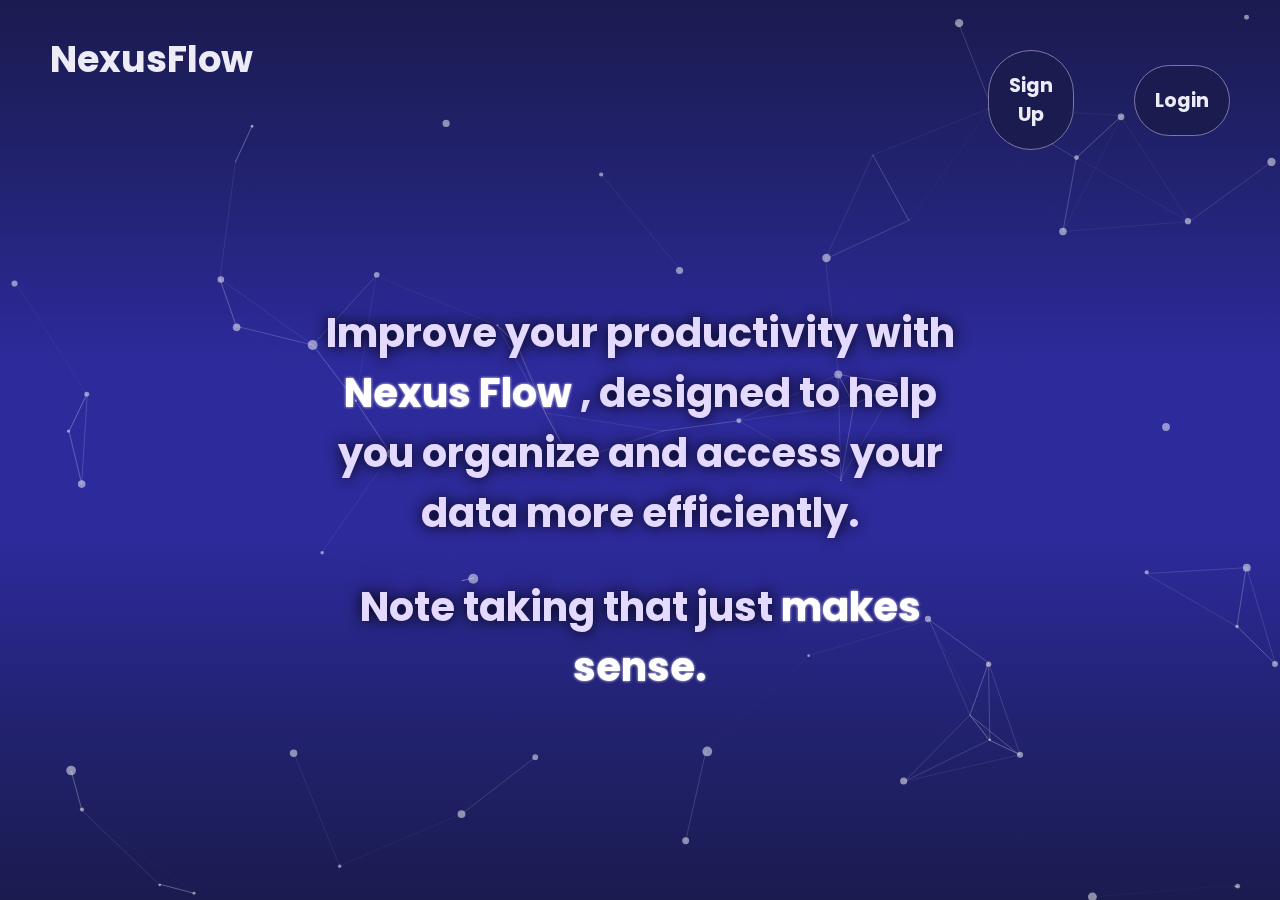
==== index.html @ df28e412 "Adding initial files" ====
<!DOCTYPE html>
<html lang="en">
<head>
    <meta charset="UTF-8">
    <meta name="viewport" content="width=device-width, initial-scale=1.0">
    
    <!--=============INTERNAL CSS IMPORTS =============-->
    <link rel="stylesheet" href="../style/mainstyle.css">
    <link rel="stylesheet" href="../style/index.css">
    <link rel="stylesheet" href="../style/particleeffect/particles.css">

    <!--=============INTERNAL JS IMPORTS =============-->
    <script src="../style/particleeffect/app.js" defer></script>
    <script src="../style/particleeffect/particles.js" defer></script>

    <link rel="icon" type="image/x-icon" href="/assets/NexusLogo.ico">
    <title>NexusFlow</title>

</head>
<body>

    <div class="particles-js" id="particles-js">

        <div class="logo">
            <h2><a href="../index.html">NexusFlow</a></h2>
        </div>

        <div class="buttons">
            <a id="signup" class="sub-section" href="signup/signup.html">Sign Up</a>
            <a id="login" class="sub-section" href="login/login.html">Login</a>
        </div>

        <div class="content">
        
            <div class="main-text">
                <h2>Improve your productivity with
                    <span>Nexus Flow</span>
                    , designed to help you
                    organize and access
                    your data more efficiently.
                </h2>
        
                <h2>Note taking that just
                    <span>makes sense.</span>
                </h2>
            </div>

        </div>

    </div>
    
</body>
</html>
---- style/mainstyle.css ----
@import url("https://fonts.googleapis.com/css2?family=Poppins:wght@400;500;600;700;800;900&display=swap");

:root {
    --bone: #edebf5;
    --dark-bone: #8074a5;
    --dark-blue: #1a1b4f;
    --medium-blue: #222271;
    --light-blue: #2d2a9b;
    --charcoal: #101426;
}

/* ARI'S THEME */
[data-theme="ari"] {
    --bone: #cfcadf;
    --dark-bone: #ffffff;
    --dark-blue: #d677af;
    --medium-blue: #ec8fc6;
    --light-blue: #cf89be;
    --charcoal: #ffffff;
}

body {
    
    font-family: "Poppins", sans-serif;
    color: var(--bone);
    background: linear-gradient(var(--dark-blue),
                                var(--medium-blue),
                                var(--light-blue),
                                var(--light-blue),
                                var(--medium-blue),
                                var(--dark-blue));
    margin: 0;
    padding: 0;
    height: 100vh;
    /* Ensure the gradient covers the entire viewport height */
    overflow: hidden;
    /* Hide scrollbars */
    display: flex;
    flex-direction: column;
}

/* ================= MAIN ELEMENT STYLING ================= */

/* ============ HOVER UNDERLINE EFFECT ============ */
.logo {
    z-index: 2;
    position: absolute;
    left: 50px;
    top: 0px;
}

.logo h2 {
    cursor: pointer;
    font-size: 2.3rem;
    color: #e4d9ffff;
    transition: transform 0.7s ease-out;
}

.logo h2::after {
    content: '';
    position: absolute;
    width: 100%;
    transform: scaleX(0);
    height: 2px;
    bottom: 0px;
    left: 0px;
    background-color: white;
    transform-origin: bottom right;
    transition: transform 0.25s ease-out;
}

.logo h2:hover::after {
    transform: scaleX(1);
    transform-origin: bottom left;
}

.logo h2:hover {
    transform: scale(1.1);
}

/* ============ DOM ELEMENT STYLING ============ */

a {
    text-decoration: none;
    color: var(--bone);
}

.sub-section {
    flex: 1;
    border-radius: 20px;
    background-color: rgba(23, 8, 51, 0.2);
    margin: 20px;
    box-shadow: var(--charcoal) 0px 0px 10px 5px;
    transition: transform 0.4s ease, background-color 0.4s ease;
}

.sub-section:hover {
    transform: scale(1.03);
    background-color: rgba(23, 7, 53, 0.3);
}

/* ============== LOADING ============= */

.loading {
    display: flex;
    justify-content: center;
    align-items: center;
    height: 100%;
    width: 100%;
    position: absolute;
    top: 0px;
    left: 0px;
    backdrop-filter: blur(10px);
    z-index: 5;
    
}

.loading-spinner {
	border-bottom: 12px solid rgba(0, 0, 0, .2);
	border-left: 12px solid rgba(0, 0, 0, .2);
	border-right: 12px solid rgba(0, 0, 0, .2);
	border-top: 12px solid rgba(0, 0, 0, .5);
	border-radius: 100%;
	height: 64px;
	width: 64px;
	animation: spin .9s infinite linear;
    text-indent: 999em;
}

@keyframes spin {
	from {transform: rotate(0deg);}
	to {transform: rotate(359deg);}
}
---- style/index.css ----
.buttons {
    z-index: 2;
    position: absolute;
    right: 0px;
    top: 0px;
    margin: 20px;
    width: 20%;
    justify-content: flex-end;
    display: flex;
    align-items: center;
}

#signup,
#login {
    text-align: center;
    padding: 20px;
    margin: 30px;
    border-radius: 60px;
    font-size: 1.2rem;
    background-color: var(--dark-blue);
    color: var(--bone);
    border: var(--dark-bone) 1px solid;
    box-shadow: none;
    cursor: pointer;
    font-weight: bold;
}

.content {
    position: absolute;
    display: flex;
    flex-direction: column;
    justify-content: center;
    align-items: center;
    margin-top: 100px;
    width: 50%;
}

.main-text h2 {
    font-size: 2.5em;
    color: #e4d9ffff;
    font-weight: bold;
    text-align: center;
    text-shadow: 0px 0px 15px black;
}

.main-text span {
    text-shadow: 0px 0px 3px #fafaffff;
    color: white;
}
---- style/particleeffect/particles.css ----
.particles-js {
    position: absolute;
    height: 100%;
    width: 100%;
    z-index: 1;

    display: flex;
    justify-content: center;
    align-items: center;
}
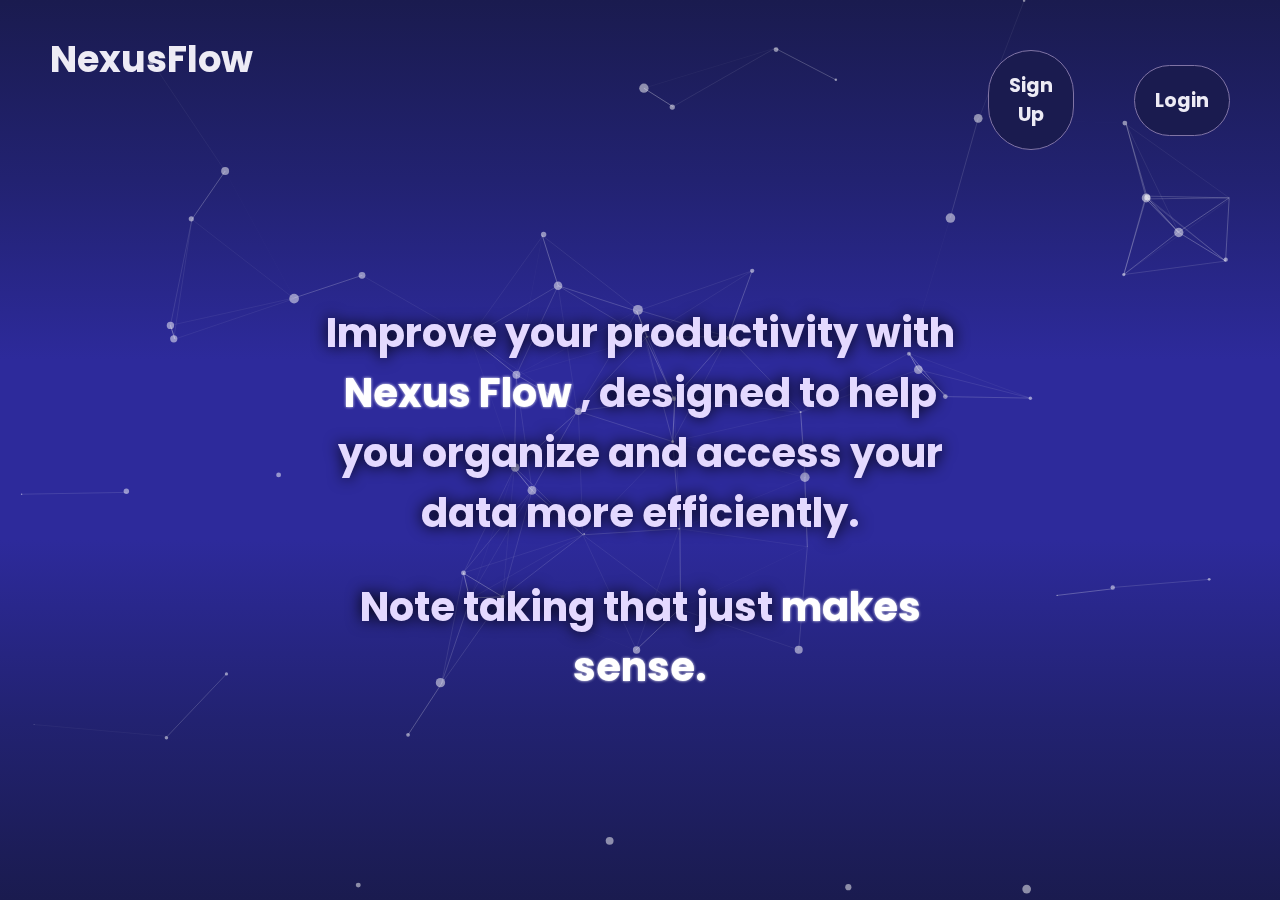
==== commit 929270f5: "Changed file refs to relative" ====
--- a/index.html
+++ b/index.html
@@ -5,15 +5,15 @@
     <meta name="viewport" content="width=device-width, initial-scale=1.0">
     
     <!--=============INTERNAL CSS IMPORTS =============-->
-    <link rel="stylesheet" href="../style/mainstyle.css">
-    <link rel="stylesheet" href="../style/index.css">
-    <link rel="stylesheet" href="../style/particleeffect/particles.css">
+    <link rel="stylesheet" href="./style/mainstyle.css">
+    <link rel="stylesheet" href="./style/index.css">
+    <link rel="stylesheet" href="./style/particleeffect/particles.css">
 
     <!--=============INTERNAL JS IMPORTS =============-->
-    <script src="../style/particleeffect/app.js" defer></script>
-    <script src="../style/particleeffect/particles.js" defer></script>
+    <script src="./style/particleeffect/app.js" defer></script>
+    <script src="./style/particleeffect/particles.js" defer></script>
 
-    <link rel="icon" type="image/x-icon" href="/assets/NexusLogo.ico">
+    <link rel="icon" type="image/x-icon" href="./assets/NexusLogo.ico">
     <title>NexusFlow</title>
 
 </head>
@@ -22,12 +22,12 @@
     <div class="particles-js" id="particles-js">
 
         <div class="logo">
-            <h2><a href="../index.html">NexusFlow</a></h2>
+            <h2><a href="./index.html">NexusFlow</a></h2>
         </div>
 
         <div class="buttons">
-            <a id="signup" class="sub-section" href="signup/signup.html">Sign Up</a>
-            <a id="login" class="sub-section" href="login/login.html">Login</a>
+            <a id="signup" class="sub-section" href="./signup/signup.html">Sign Up</a>
+            <a id="login" class="sub-section" href="./login/login.html">Login</a>
         </div>
 
         <div class="content">
